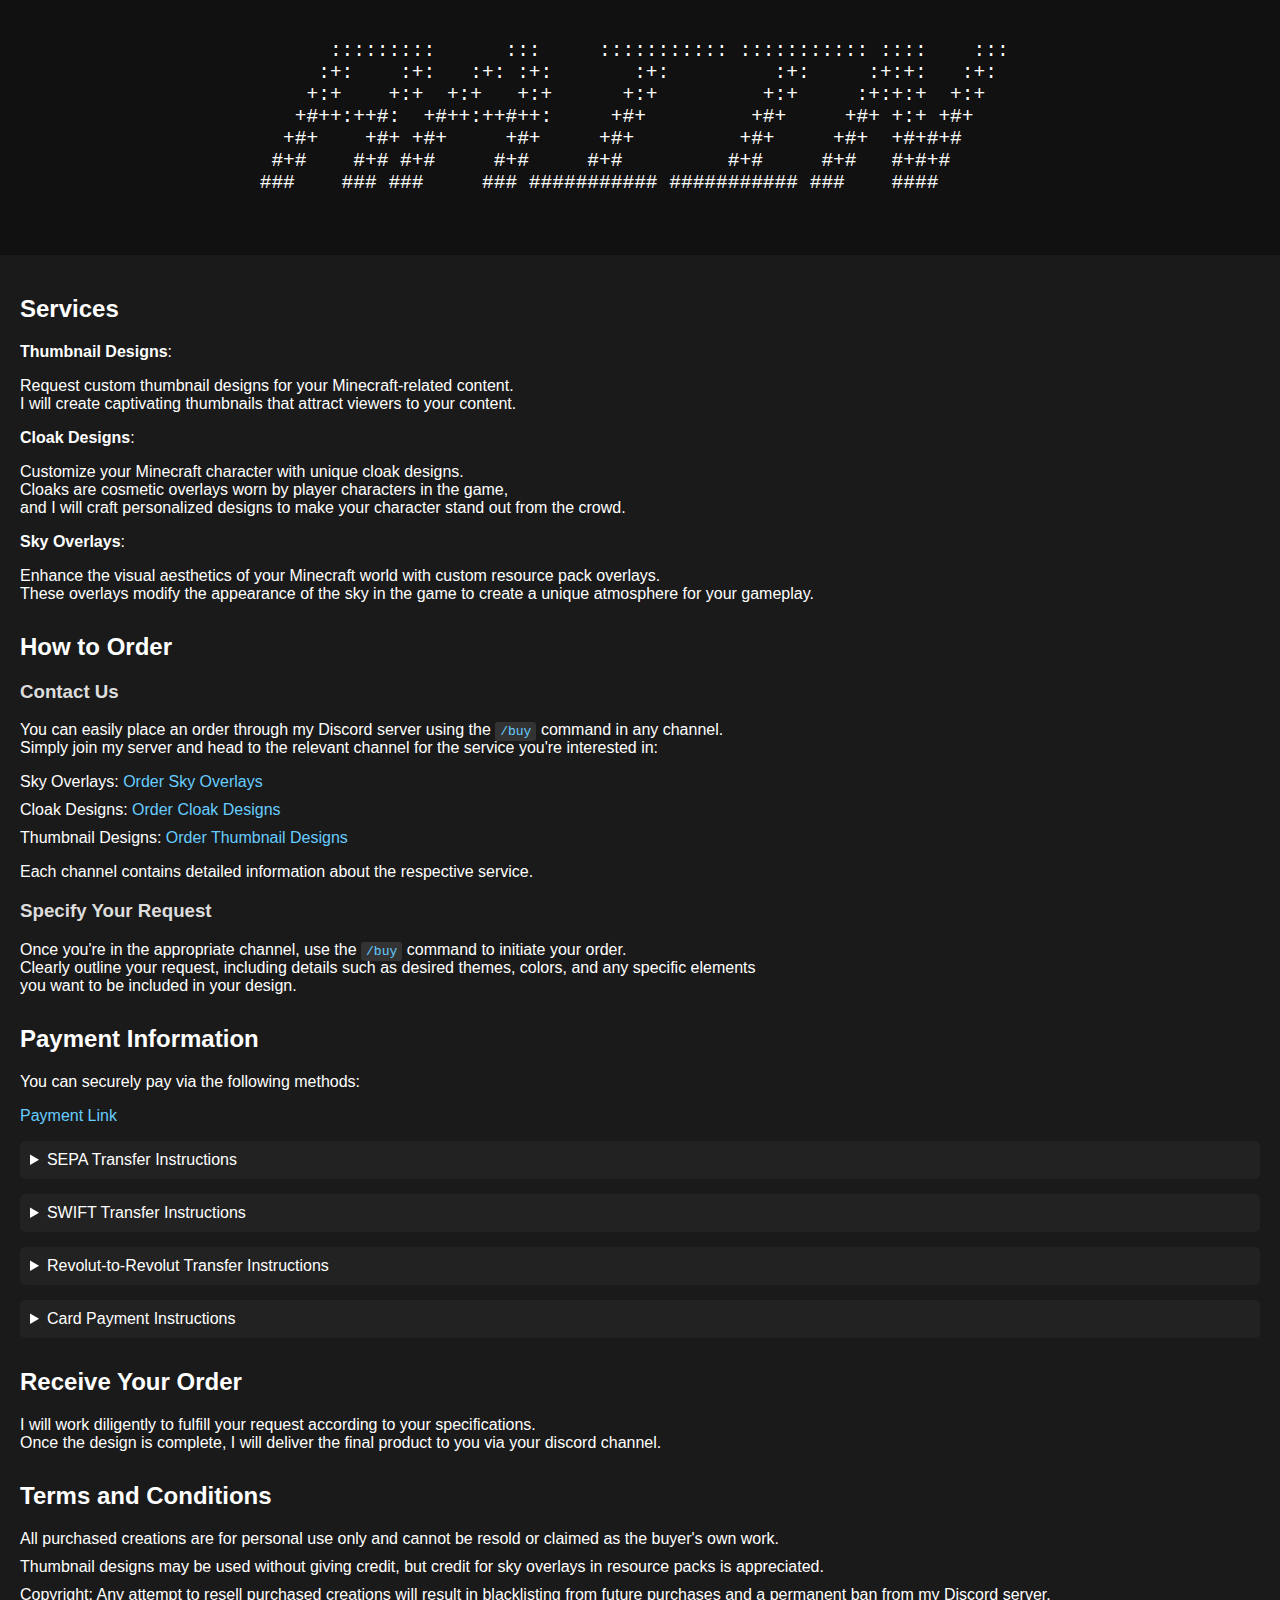
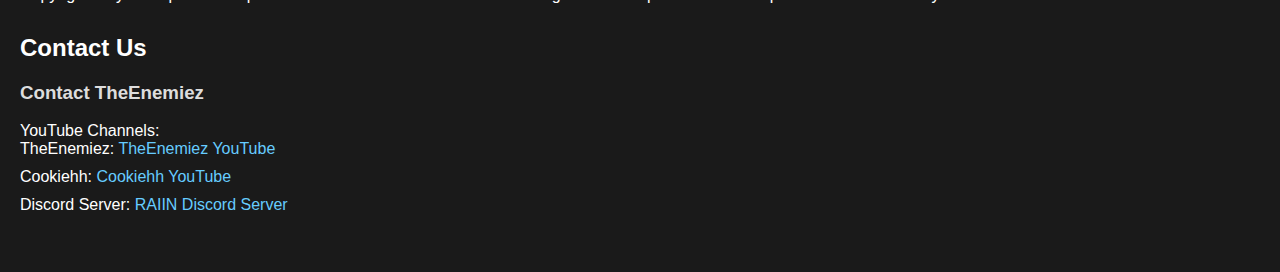
==== index.html @ 42b5d188 "Create index.html" ====
<!doctypehtml><html lang=en><meta charset=UTF-8><meta content="width=device-width,initial-scale=1"name=viewport><title>RAIIN Services</title><style>body{background-color:#1a1a1a;color:#fff;font-family:Arial,sans-serif;margin:0;padding:0}header{background-color:#111;padding:20px;text-align:center}header pre{font-size:1.5em}main{padding:20px}h2{color:#fff}h3{color:#ddd}a{color:#6cf;text-decoration:none}a:hover{color:#fff}section{margin-bottom:30px}ol,ul{list-style:none;padding:0}li{margin-bottom:10px}details{background-color:#222;color:#fff;margin-bottom:15px;padding:10px;border-radius:5px}summary{cursor:pointer}code{background-color:#333;color:#6cf;padding:2px 5px;border-radius:3px}</style><header><pre>
      :::::::::      :::     ::::::::::: ::::::::::: ::::    ::: 
     :+:    :+:   :+: :+:       :+:         :+:     :+:+:   :+:  
    +:+    +:+  +:+   +:+      +:+         +:+     :+:+:+  +:+   
   +#++:++#:  +#++:++#++:     +#+         +#+     +#+ +:+ +#+    
  +#+    +#+ +#+     +#+     +#+         +#+     +#+  +#+#+#     
 #+#    #+# #+#     #+#     #+#         #+#     #+#   #+#+#      
###    ### ###     ### ########### ########### ###    ####       
    </pre></header><main><section id=services><h2>Services</h2><ol><li><strong>Thumbnail Designs</strong>:<p>Request custom thumbnail designs for your Minecraft-related content.<br>I will create captivating thumbnails that attract viewers to your content.<li><strong>Cloak Designs</strong>:<p>Customize your Minecraft character with unique cloak designs.<br>Cloaks are cosmetic overlays worn by player characters in the game,<br>and I will craft personalized designs to make your character stand out from the crowd.<li><strong>Sky Overlays</strong>:<p>Enhance the visual aesthetics of your Minecraft world with custom resource pack overlays.<br>These overlays modify the appearance of the sky in the game to create a unique atmosphere for your gameplay.</ol></section><section id=how-to-order><h2>How to Order</h2><h3>Contact Us</h3><p>You can easily place an order through my Discord server using the <code>/buy</code> command in any channel.<br>Simply join my server and head to the relevant channel for the service you're interested in:<ul><li>Sky Overlays: <a href=https://discord.com/channels/1236261744486387732/1236661147541835838>Order Sky Overlays</a><li>Cloak Designs: <a href=https://discord.com/channels/1236261744486387732/1236661150696079401>Order Cloak Designs</a><li>Thumbnail Designs: <a href=https://discord.com/channels/1236261744486387732/1236661149152317480>Order Thumbnail Designs</a></ul><p>Each channel contains detailed information about the respective service.<h3>Specify Your Request</h3><p>Once you're in the appropriate channel, use the <code>/buy</code> command to initiate your order.<br>Clearly outline your request, including details such as desired themes, colors, and any specific elements<br>you want to be included in your design.</section><section id=payment-information><h2>Payment Information</h2><p>You can securely pay via the following methods:<p><a href=https://revolut.me/deivydaskr>Payment Link</a><details><summary>SEPA Transfer Instructions</summary><ol><li>Initiate Transfer:<ul><li>Open your online or mobile banking app.<li>Select "SEPA Transfer."</ul><li>Enter Details:<ul><li>IBAN: <code>LT273250008763443243</code><li>BIC/SWIFT: <code>REVOLT21</code><li>Amount: Enter the payment amount in euros.</ul><li>Confirm:<ul><li>Review and confirm.</ul></ol></details><details><summary>SWIFT Transfer Instructions</summary><ol><li>Initiate Transfer:<ul><li>Open your online or mobile banking app.<li>Choose "SWIFT Transfer."</ul><li>Enter Details:<ul><li>IBAN: <code>LT273250008763443243</code><li>BIC/SWIFT: <code>REVOLT21</code><li>Amount: Specify the payment amount.</ul><li>Confirm:<ul><li>Review and confirm.</ul></ol></details><details><summary>Revolut-to-Revolut Transfer Instructions</summary><ol><li>Open Revolut App:<ul><li>Go to "Payments."</ul><li>Find me with the link:<ul><li><a href=https://revolut.me/deivydaskr>Revolut Payment Link</a></ul><li>Transfer Amount:<ul><li>Enter the desired amount in euros and confirm.</ul></ol></details><details><summary>Card Payment Instructions</summary><ol><li>Click the Payment Link:<ul><li>Go to <a href=https://revolut.me/deivydaskr>Revolut Payment Link</a>.</ul><li>Enter Details:<ul><li>Add your card details.<li>Specify the payment amount.</ul><li>Complete the Payment:<ul><li>Review and confirm.</ul></ol></details></section><section id=receive><h2>Receive Your Order</h2><p>I will work diligently to fulfill your request according to your specifications.<br>Once the design is complete, I will deliver the final product to you via your discord channel.</section><section id=terms-and-conditions><h2>Terms and Conditions</h2><ul><li>All purchased creations are for personal use only and cannot be resold or claimed as the buyer's own work.<li>Thumbnail designs may be used without giving credit, but credit for sky overlays in resource packs is appreciated.<li>Copyright: Any attempt to resell purchased creations will result in blacklisting from future purchases and a permanent ban from my Discord server.</ul></section><section id=contact-us><h2>Contact Us</h2><h3>Contact TheEnemiez</h3><ul><li>YouTube Channels:<ul><li>TheEnemiez: <a href=https://www.youtube.com/@TheEnemiez>TheEnemiez YouTube</a><li>Cookiehh: <a href=https://www.youtube.com/@Cookiehh>Cookiehh YouTube</a></ul><li>Discord Server: <a href=https://discord.gg/x5xzeb9JBR>RAIIN Discord Server</a></ul></section></main>
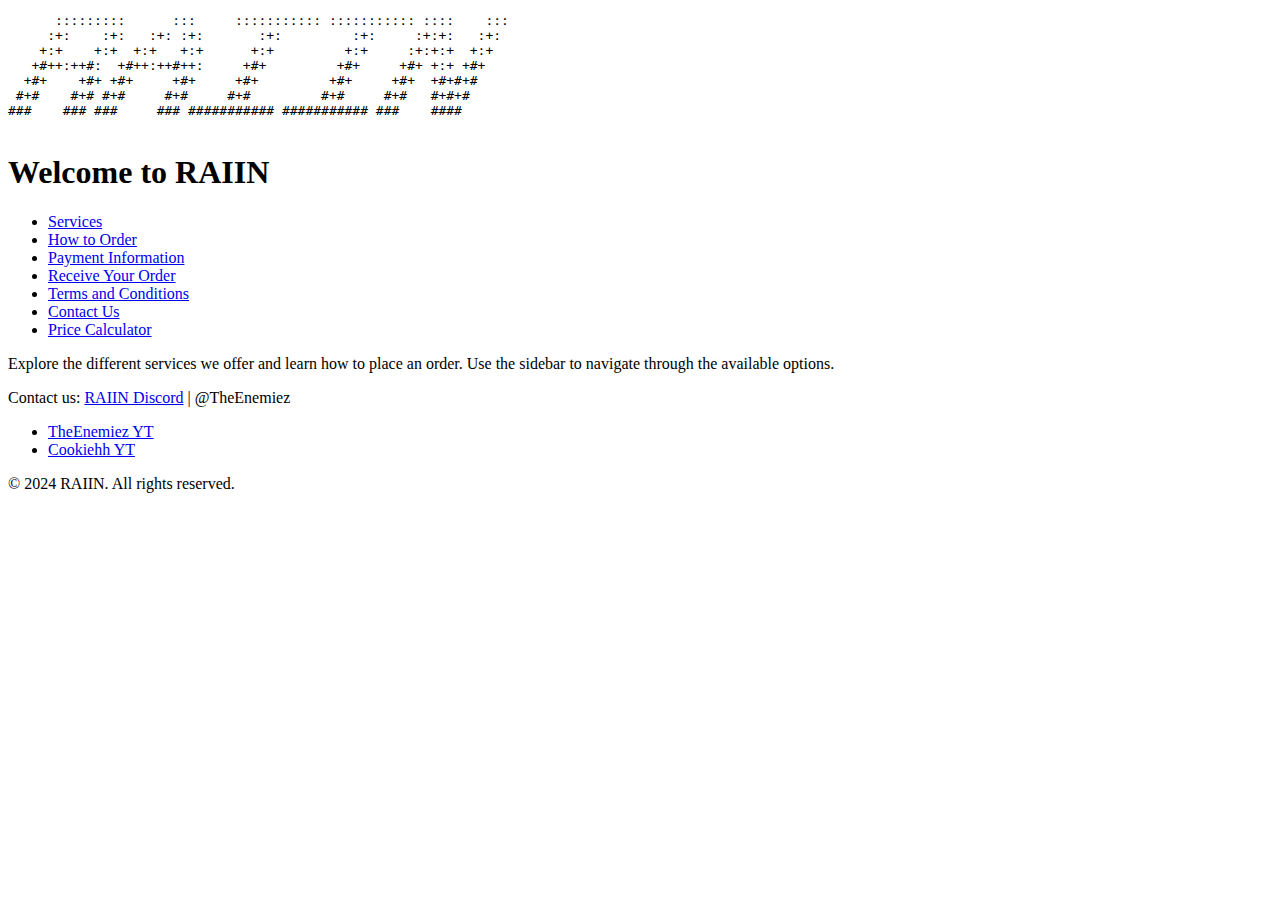
==== commit 9a8c81a6: "Update index.html" ====
--- a/index.html
+++ b/index.html
@@ -1,4 +1,15 @@
-<!doctypehtml><html lang=en><meta charset=UTF-8><meta content="width=device-width,initial-scale=1"name=viewport><title>RAIIN Services</title><style>body{background-color:#1a1a1a;color:#fff;font-family:Arial,sans-serif;margin:0;padding:0}header{background-color:#111;padding:20px;text-align:center}header pre{font-size:1.5em}main{padding:20px}h2{color:#fff}h3{color:#ddd}a{color:#6cf;text-decoration:none}a:hover{color:#fff}section{margin-bottom:30px}ol,ul{list-style:none;padding:0}li{margin-bottom:10px}details{background-color:#222;color:#fff;margin-bottom:15px;padding:10px;border-radius:5px}summary{cursor:pointer}code{background-color:#333;color:#6cf;padding:2px 5px;border-radius:3px}</style><header><pre>
+<!DOCTYPE html>
+<html lang="en">
+	<head>
+		<meta charset="UTF-8" />
+		<meta name="viewport" content="width=device-width, initial-scale=1" />
+		<title>RAIIN Services</title>
+		<link rel="stylesheet" href="styles.css" />
+		<script src="script.js"></script>
+	</head>
+	<body>
+		<header>
+			<pre>
       :::::::::      :::     ::::::::::: ::::::::::: ::::    ::: 
      :+:    :+:   :+: :+:       :+:         :+:     :+:+:   :+:  
     +:+    +:+  +:+   +:+      +:+         +:+     :+:+:+  +:+   
@@ -6,4 +17,35 @@
   +#+    +#+ +#+     +#+     +#+         +#+     +#+  +#+#+#     
  #+#    #+# #+#     #+#     #+#         #+#     #+#   #+#+#      
 ###    ### ###     ### ########### ########### ###    ####       
-    </pre></header><main><section id=services><h2>Services</h2><ol><li><strong>Thumbnail Designs</strong>:<p>Request custom thumbnail designs for your Minecraft-related content.<br>I will create captivating thumbnails that attract viewers to your content.<li><strong>Cloak Designs</strong>:<p>Customize your Minecraft character with unique cloak designs.<br>Cloaks are cosmetic overlays worn by player characters in the game,<br>and I will craft personalized designs to make your character stand out from the crowd.<li><strong>Sky Overlays</strong>:<p>Enhance the visual aesthetics of your Minecraft world with custom resource pack overlays.<br>These overlays modify the appearance of the sky in the game to create a unique atmosphere for your gameplay.</ol></section><section id=how-to-order><h2>How to Order</h2><h3>Contact Us</h3><p>You can easily place an order through my Discord server using the <code>/buy</code> command in any channel.<br>Simply join my server and head to the relevant channel for the service you're interested in:<ul><li>Sky Overlays: <a href=https://discord.com/channels/1236261744486387732/1236661147541835838>Order Sky Overlays</a><li>Cloak Designs: <a href=https://discord.com/channels/1236261744486387732/1236661150696079401>Order Cloak Designs</a><li>Thumbnail Designs: <a href=https://discord.com/channels/1236261744486387732/1236661149152317480>Order Thumbnail Designs</a></ul><p>Each channel contains detailed information about the respective service.<h3>Specify Your Request</h3><p>Once you're in the appropriate channel, use the <code>/buy</code> command to initiate your order.<br>Clearly outline your request, including details such as desired themes, colors, and any specific elements<br>you want to be included in your design.</section><section id=payment-information><h2>Payment Information</h2><p>You can securely pay via the following methods:<p><a href=https://revolut.me/deivydaskr>Payment Link</a><details><summary>SEPA Transfer Instructions</summary><ol><li>Initiate Transfer:<ul><li>Open your online or mobile banking app.<li>Select "SEPA Transfer."</ul><li>Enter Details:<ul><li>IBAN: <code>LT273250008763443243</code><li>BIC/SWIFT: <code>REVOLT21</code><li>Amount: Enter the payment amount in euros.</ul><li>Confirm:<ul><li>Review and confirm.</ul></ol></details><details><summary>SWIFT Transfer Instructions</summary><ol><li>Initiate Transfer:<ul><li>Open your online or mobile banking app.<li>Choose "SWIFT Transfer."</ul><li>Enter Details:<ul><li>IBAN: <code>LT273250008763443243</code><li>BIC/SWIFT: <code>REVOLT21</code><li>Amount: Specify the payment amount.</ul><li>Confirm:<ul><li>Review and confirm.</ul></ol></details><details><summary>Revolut-to-Revolut Transfer Instructions</summary><ol><li>Open Revolut App:<ul><li>Go to "Payments."</ul><li>Find me with the link:<ul><li><a href=https://revolut.me/deivydaskr>Revolut Payment Link</a></ul><li>Transfer Amount:<ul><li>Enter the desired amount in euros and confirm.</ul></ol></details><details><summary>Card Payment Instructions</summary><ol><li>Click the Payment Link:<ul><li>Go to <a href=https://revolut.me/deivydaskr>Revolut Payment Link</a>.</ul><li>Enter Details:<ul><li>Add your card details.<li>Specify the payment amount.</ul><li>Complete the Payment:<ul><li>Review and confirm.</ul></ol></details></section><section id=receive><h2>Receive Your Order</h2><p>I will work diligently to fulfill your request according to your specifications.<br>Once the design is complete, I will deliver the final product to you via your discord channel.</section><section id=terms-and-conditions><h2>Terms and Conditions</h2><ul><li>All purchased creations are for personal use only and cannot be resold or claimed as the buyer's own work.<li>Thumbnail designs may be used without giving credit, but credit for sky overlays in resource packs is appreciated.<li>Copyright: Any attempt to resell purchased creations will result in blacklisting from future purchases and a permanent ban from my Discord server.</ul></section><section id=contact-us><h2>Contact Us</h2><h3>Contact TheEnemiez</h3><ul><li>YouTube Channels:<ul><li>TheEnemiez: <a href=https://www.youtube.com/@TheEnemiez>TheEnemiez YouTube</a><li>Cookiehh: <a href=https://www.youtube.com/@Cookiehh>Cookiehh YouTube</a></ul><li>Discord Server: <a href=https://discord.gg/x5xzeb9JBR>RAIIN Discord Server</a></ul></section></main>
+               </pre
+			>
+			<h1>Welcome to RAIIN</h1>
+		</header>
+		<div class="container">
+			<nav>
+				<ul>
+					<li><a href="services.html">Services</a></li>
+					<li><a href="how-to-order.html">How to Order</a></li>
+					<li><a href="payment-information.html">Payment Information</a></li>
+					<li><a href="receive.html">Receive Your Order</a></li>
+					<li><a href="terms-and-conditions.html">Terms and Conditions</a></li>
+					<li><a href="contact-us.html">Contact Us</a></li>
+					<li><a href="prices.html">Price Calculator</a></li>
+				</ul>
+			</nav>
+			<main>
+				<p>Explore the different services we offer and learn how to place an order. Use the sidebar to navigate through the available options.</p>
+			</main>
+		</div>
+		<footer>
+			<div class="footer-content">
+				<p>Contact us: <a href="https://discord.gg/x5xzeb9JBR">RAIIN Discord</a> | @TheEnemiez</p>
+				<ul class="social-links">
+					<li><a href="https://www.youtube.com/@TheEnemiez">TheEnemiez YT</a><br /></li>
+					<li><a href="https://www.youtube.com/@Cookiehh">Cookiehh YT</a><br /></li>
+				</ul>
+				<p>© 2024 RAIIN. All rights reserved.</p>
+			</div>
+		</footer>
+	</body>
+</html>
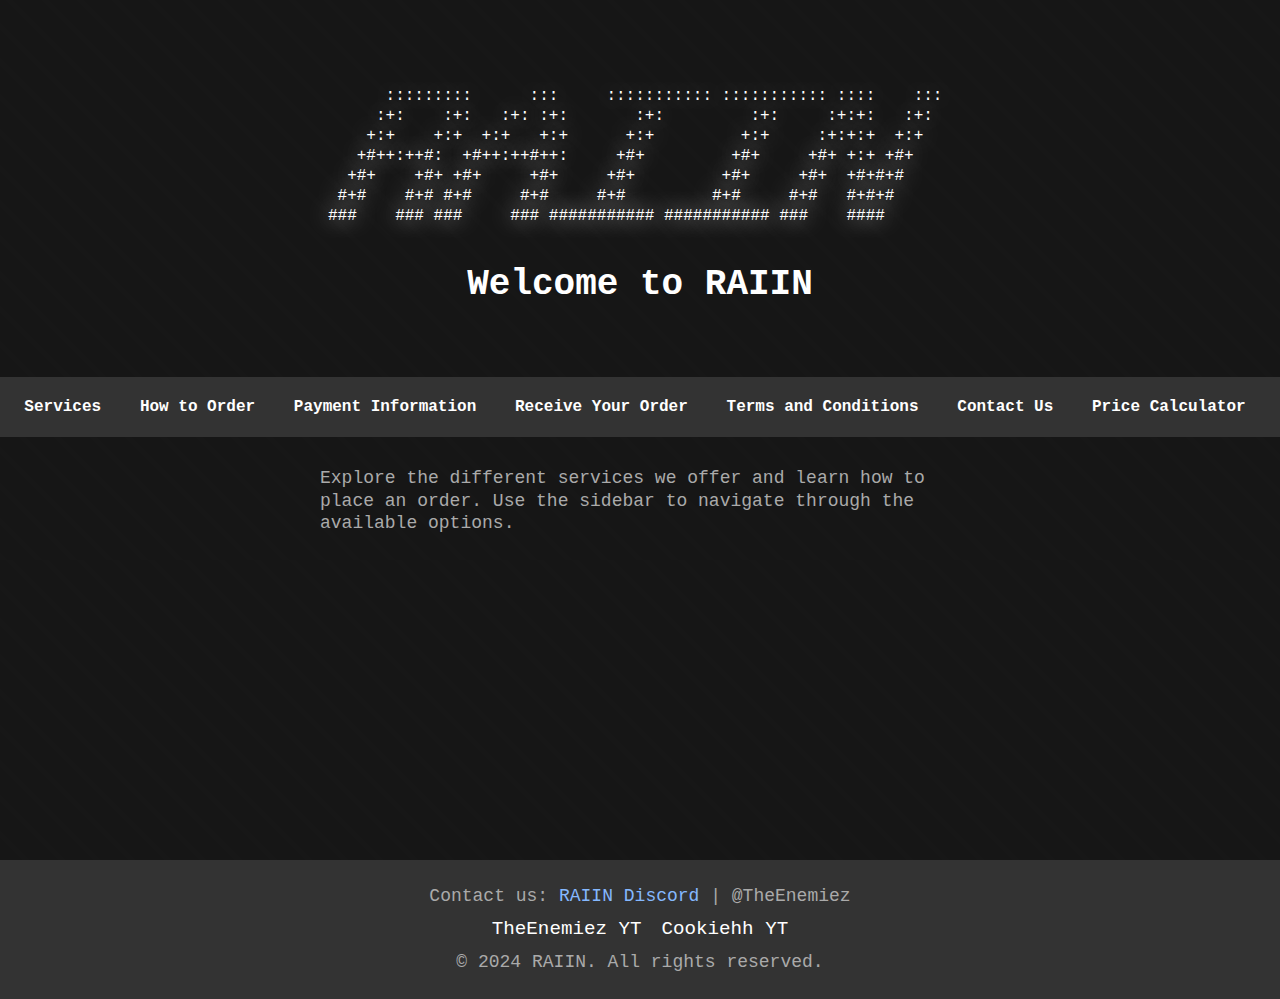
==== commit dabf0f26: "Major improvements and dynamics for ordering." ====
--- a/index.html
+++ b/index.html
@@ -1,51 +1,50 @@
-<!DOCTYPE html>
-<html lang="en">
-	<head>
-		<meta charset="UTF-8" />
-		<meta name="viewport" content="width=device-width, initial-scale=1" />
-		<title>RAIIN Services</title>
-		<link rel="stylesheet" href="styles.css" />
-		<script src="script.js"></script>
-	</head>
-	<body>
-		<header>
-			<pre>
-      :::::::::      :::     ::::::::::: ::::::::::: ::::    ::: 
-     :+:    :+:   :+: :+:       :+:         :+:     :+:+:   :+:  
-    +:+    +:+  +:+   +:+      +:+         +:+     :+:+:+  +:+   
-   +#++:++#:  +#++:++#++:     +#+         +#+     +#+ +:+ +#+    
-  +#+    +#+ +#+     +#+     +#+         +#+     +#+  +#+#+#     
- #+#    #+# #+#     #+#     #+#         #+#     #+#   #+#+#      
-###    ### ###     ### ########### ########### ###    ####       
-               </pre
-			>
-			<h1>Welcome to RAIIN</h1>
-		</header>
-		<div class="container">
-			<nav>
-				<ul>
-					<li><a href="services.html">Services</a></li>
-					<li><a href="how-to-order.html">How to Order</a></li>
-					<li><a href="payment-information.html">Payment Information</a></li>
-					<li><a href="receive.html">Receive Your Order</a></li>
-					<li><a href="terms-and-conditions.html">Terms and Conditions</a></li>
-					<li><a href="contact-us.html">Contact Us</a></li>
-					<li><a href="prices.html">Price Calculator</a></li>
-				</ul>
-			</nav>
-			<main>
-				<p>Explore the different services we offer and learn how to place an order. Use the sidebar to navigate through the available options.</p>
-			</main>
-		</div>
-		<footer>
-			<div class="footer-content">
-				<p>Contact us: <a href="https://discord.gg/x5xzeb9JBR">RAIIN Discord</a> | @TheEnemiez</p>
-				<ul class="social-links">
-					<li><a href="https://www.youtube.com/@TheEnemiez">TheEnemiez YT</a><br /></li>
-					<li><a href="https://www.youtube.com/@Cookiehh">Cookiehh YT</a><br /></li>
-				</ul>
-				<p>© 2024 RAIIN. All rights reserved.</p>
-			</div>
-		</footer>
-	</body>
-</html>
+<!DOCTYPE html>
+<html lang="en">
+	<head>
+		<meta charset="UTF-8" />
+		<meta name="viewport" content="width=device-width, initial-scale=1" />
+		<title>RAIIN</title>
+		<link rel="stylesheet" href="styles.css" />
+	</head>
+	<body>
+		<header>
+			<pre>
+      :::::::::      :::     ::::::::::: ::::::::::: ::::    ::: 
+     :+:    :+:   :+: :+:       :+:         :+:     :+:+:   :+:  
+    +:+    +:+  +:+   +:+      +:+         +:+     :+:+:+  +:+   
+   +#++:++#:  +#++:++#++:     +#+         +#+     +#+ +:+ +#+    
+  +#+    +#+ +#+     +#+     +#+         +#+     +#+  +#+#+#     
+ #+#    #+# #+#     #+#     #+#         #+#     #+#   #+#+#      
+###    ### ###     ### ########### ########### ###    ####       
+               </pre
+			>
+			<h1>Welcome to RAIIN</h1>
+		</header>
+		<div class="container">
+			<nav>
+				<ul>
+					<li><a href="services.html">Services</a></li>
+					<li><a href="how-to-order.html">How to Order</a></li>
+					<li><a href="payment-information.html">Payment Information</a></li>
+					<li><a href="receive.html">Receive Your Order</a></li>
+					<li><a href="terms-and-conditions.html">Terms and Conditions</a></li>
+					<li><a href="contact-us.html">Contact Us</a></li>
+					<li><a href="prices.html">Price Calculator</a></li>
+				</ul>
+			</nav>
+			<main>
+				<p>Explore the different services we offer and learn how to place an order. Use the sidebar to navigate through the available options.</p>
+			</main>
+		</div>
+		<footer>
+			<div class="footer-content">
+				<p>Contact us: <a href="https://discord.gg/x5xzeb9JBR">RAIIN Discord</a> | @TheEnemiez</p>
+				<ul class="social-links">
+					<li><a href="https://www.youtube.com/@TheEnemiez">TheEnemiez YT</a><br /></li>
+					<li><a href="https://www.youtube.com/@Cookiehh">Cookiehh YT</a><br /></li>
+				</ul>
+				<p>© 2024 RAIIN. All rights reserved.</p>
+			</div>
+		</footer>
+	</body>
+</html>
--- a/styles.css
+++ b/styles.css
@@ -0,0 +1,539 @@
+@font-face {
+	font-family: "Minecraft";
+	src: url("MinecraftRegular.otf") format("opentype");
+	font-weight: normal;
+	font-style: normal;
+}
+
+body,
+h1,
+h2,
+p,
+ul,
+li,
+ol,
+details,
+summary {
+	margin: 0;
+	padding: 0;
+}
+* {
+	max-width: 100vw; /* Ensure no element exceeds the viewport width */
+	font-family: "Minecraft", "Ariel", monospace, Arial, sans-serif;
+}
+body {
+	background-color: #1a1a1a;
+	color: #fff;
+	line-height: 1.25;
+	background: repeating-linear-gradient(45deg, #171717, #171717 5px, #161616 5px, #161616 25px);
+	user-select: none;
+	-webkit-user-select: none;
+	-ms-user-select: none;
+	-moz-user-select: none;
+	overflow-x: hidden; /* Prevent horizontal scrolling */
+}
+pre {
+	font-family: "Courier New", Courier, monospace;
+	text-shadow: 0px 0px 25px rgba(255, 255, 255, 1);
+	font-size: 16px;
+	white-space: pre;
+}
+b {
+	color: #fff;
+}
+nav {
+	background-color: #333;
+	padding: 20px 10px;
+	margin-bottom: 20px;
+}
+code {
+	text-shadow: #85b8ff 0px 0px 10px;
+	color: #a1c4ff;
+}
+nav ul {
+	display: flex;
+	justify-content: space-around;
+	flex-wrap: wrap;
+	list-style: none;
+	padding-left: 0;
+}
+
+nav ul li {
+	margin-right: 10px;
+}
+
+nav ul li a {
+	color: #fff;
+	font-weight: bold;
+	text-decoration: none;
+	transition: color 0.3s ease;
+}
+
+nav ul li a:hover {
+	color: #85b8ff;
+}
+
+header {
+	text-align: center;
+	padding: 70px 20px;
+	animation: fadeIn 1s ease-in-out;
+}
+
+main {
+	width: 50%;
+	margin: 0 auto;
+	padding: 10px;
+}
+
+h1 {
+	font-size: 36px;
+}
+
+h2 {
+	font-size: 28px;
+	margin-bottom: 15px;
+}
+
+p {
+	color: #aaaaaa;
+	font-size: 18px;
+	margin-bottom: 15px;
+}
+
+ol {
+	padding-left: 30px;
+}
+
+ul {
+	padding-left: 40px;
+	list-style-type: disc;
+}
+
+summary:hover {
+	background-color: #3a3a3a;
+}
+
+a {
+	color: #85b8ff;
+	text-decoration: none;
+}
+
+a:hover {
+	color: #a1c4ff;
+}
+
+.form-section {
+	padding: 20px;
+	margin: 20px 0;
+	color: #fff;
+}
+.form-grid {
+	display: grid;
+	background-color: #333;
+	padding: 20px;
+	color: #fff;
+}
+
+.form-grid label {
+	display: block;
+	margin-bottom: 5px;
+	margin-top: 15px;
+}
+
+.import-textarea {
+	max-height: 100px; /* Adjust max height as needed */
+	overflow: hidden;
+	position: relative;
+}
+
+.import-textarea::after {
+	content: "";
+	position: absolute;
+	bottom: 0;
+	left: 0;
+	width: 100%;
+	height: 50px; /* Height of the fading effect */
+	background: linear-gradient(to bottom, rgba(68, 68, 68, 0) 0%, #444 100%);
+}
+textarea {
+	-webkit-appearance: none;
+	-moz-appearance: none;
+	appearance: none;
+	width: 100%;
+	padding: 10px;
+	border: 1px solid #555;
+	background-color: #444;
+	color: #fff;
+	box-sizing: border-box;
+	resize: none;
+	overflow: hidden;
+}
+
+textarea:focus {
+	outline: none;
+}
+
+textarea.auto-expand {
+	min-height: 40px;
+	overflow: hidden;
+	height: auto;
+}
+
+.form-grid input[type="number"],
+.form-grid select {
+	-webkit-appearance: none;
+	-moz-appearance: textfield;
+	appearance: none;
+	width: 100%;
+	padding: 10px;
+	border: 1px solid #555;
+	background-color: #444;
+	color: #fff;
+	box-sizing: border-box;
+}
+
+.form-grid input[type="number"]::-webkit-inner-spin-button,
+.form-grid input[type="number"]::-webkit-outer-spin-button {
+	-webkit-appearance: none;
+	margin: 0;
+}
+
+.form-grid input[type="number"]:focus,
+.form-grid select:focus {
+	outline: none;
+}
+
+.form-grid button {
+	margin-top: 15px;
+	grid-column: 1 / -1;
+	padding: 12px 20px;
+	background-color: #666;
+	border: none;
+	color: #fff;
+	cursor: pointer;
+	transition: background-color 0.3s;
+}
+
+.form-grid button:hover {
+	background-color: #777;
+}
+
+.form-check {
+	display: flex;
+	align-items: center;
+}
+
+.form-check-input {
+	margin-top: 10px;
+	width: 20px;
+	height: 20px;
+	margin-right: 10px;
+	border: 2px solid #555;
+	background-color: #444;
+}
+.form-check-input:focus {
+	outline: none;
+	box-shadow: none;
+}
+
+.form-check-label {
+	color: #fff;
+	font-size: 16px;
+}
+.notification {
+	position: fixed;
+	top: 20px;
+	left: 50%;
+	transform: translateX(-50%);
+	background-color: #ff4444;
+	color: #fff;
+	padding: 10px 20px;
+	border-radius: 5px;
+	box-shadow: 0 0 20px rgba(0, 0, 0, 0.5);
+	z-index: 1000;
+	transition: opacity 0.3s, top 0.3s;
+}
+
+.json-display {
+	max-height: 200px; /* Adjust as needed for visibility */
+	overflow: hidden; /* Prevent scrolling */
+	position: relative;
+	background: #444;
+	padding: 10px;
+	color: #fff;
+	border: 1px solid #555;
+	white-space: pre-wrap;
+	word-wrap: break-word; /* Ensure long words break and wrap onto the next line */
+	box-sizing: border-box;
+	max-width: 100%; /* Ensure the box does not exceed the container's width */
+	overflow-wrap: break-word; /* Ensure the content breaks and wraps */
+	display: block;
+	word-break: break-all;
+}
+
+.json-display::after {
+	content: "";
+	position: absolute;
+	bottom: 0;
+	left: 0;
+	width: 100%;
+	height: 50px; /* Height of the fading effect */
+	background: linear-gradient(to bottom, rgba(68, 68, 68, 0) 0%, #444 100%);
+}
+
+.notification.hidden {
+	opacity: 0;
+	top: 0;
+}
+
+.notification.visible {
+	opacity: 1;
+	top: 20px;
+}
+/* Add the styles for the detailed popup */
+.detailed-popup {
+	position: fixed;
+	top: 50%;
+	left: 50%;
+	transform: translate(-50%, -50%);
+	background: #333;
+	color: #fff;
+	border: 1px solid #ccc;
+	padding: 20px;
+	z-index: 1000;
+	box-shadow: 0 2px 10px rgba(0, 0, 0, 0.1);
+}
+.detailed-popup {
+	position: fixed;
+	top: 50%;
+	left: 50%;
+	transform: translate(-50%, -50%);
+	background: #333;
+	color: #fff;
+	border: 1px solid #ccc;
+	padding: 20px;
+	z-index: 1001;
+	box-shadow: 0 2px 300px rgba(0, 0, 0, 1);
+}
+.detailed-popup .content {
+	max-height: 400px;
+	overflow-y: auto;
+}
+.detailed-popup button {
+	margin-top: 10px;
+	margin-right: 6px; /* Add margin between buttons */
+	padding: 12px 20px;
+	background-color: #666;
+	border: none;
+	color: #fff;
+	cursor: pointer;
+	transition: background-color 0.3s;
+}
+.detailed-popup button:last-child {
+	margin-right: 0; /* Remove right margin for the last button */
+}
+.detailed-popup button:hover {
+	background-color: #777;
+}
+.blur-overlay {
+	position: fixed;
+	top: 0;
+	left: 0;
+	width: 100%;
+	height: 100%;
+	background: rgba(0, 0, 0, 0.7);
+	backdrop-filter: blur(5px);
+	z-index: 1000;
+}
+
+select {
+	-webkit-appearance: none;
+	-moz-appearance: none;
+	appearance: none;
+	background-color: #444;
+	color: #fff;
+	padding: 10px;
+	font-size: 14px;
+	width: 100px;
+	box-sizing: border-box;
+}
+select:focus {
+	outline: none;
+}
+.hidden {
+	display: none;
+}
+
+#typeSelector,
+#cloakForm,
+#skyForm,
+#thumbnailForm {
+	background-color: #333;
+	border-color: #333;
+}
+
+footer {
+	background-color: #333;
+	color: #fff;
+	text-align: center;
+	padding: 20px 0px;
+	position: absolute;
+	width: 100%;
+	margin-top: 300px;
+}
+
+footer .social-links {
+	list-style: none;
+	padding: 0;
+	margin: 10px 0;
+	display: flex;
+	justify-content: center;
+	gap: 20px;
+}
+
+footer .social-links li {
+	display: inline;
+}
+
+footer .social-links a {
+	color: #fff;
+	text-decoration: none;
+	font-size: 1.2em;
+}
+
+footer .social-links a:hover {
+	color: #ddd;
+}
+
+footer p {
+	margin: 5px 0;
+}
+
+@keyframes fadeIn {
+	from {
+		opacity: 0;
+	}
+	to {
+		opacity: 1;
+	}
+}
+
+section#services,
+section#how-to-order,
+section#payment-information,
+section#receive,
+section#terms-and-conditions,
+section#contact-us,
+section#prices {
+	margin-top: 30px;
+}
+
+section#services ol,
+section#how-to-order ol,
+section#payment-information ol,
+section#receive ol,
+section#terms-and-conditions ol,
+section#contact-us ol,
+section#prices ol {
+	padding-left: 20px;
+}
+
+section#services ol li,
+section#how-to-order ol li,
+section#payment-information ol li,
+section#receive ol li,
+section#terms-and-conditions ol li,
+section#contact-us ol li,
+section#prices ol li {
+	margin-bottom: 20px;
+}
+
+.payment-methods {
+	display: block;
+}
+
+.payment-methods h3 {
+	margin-top: 50px;
+	font-size: 25px;
+}
+
+.payment-methods a {
+	text-shadow: #85b8ff 0px 0px 10px;
+}
+.how-to-order a {
+	text-shadow: #85b8ff 0px 0px 10px;
+}
+#contact-us a {
+	text-shadow: #85b8ff 0px 0px 10px;
+}
+.contact-us p {
+	padding: 5px 0px;
+}
+
+::-webkit-scrollbar {
+	width: 12px;
+}
+
+::-webkit-scrollbar-track {
+	background: #292929;
+}
+
+::-webkit-scrollbar-thumb {
+	background-color: #444;
+	border-radius: 10px;
+	border: 3px solid #292929;
+}
+.no-scroll {
+	overflow: hidden;
+}
+/* Scrollbar styling for select elements */
+select::-webkit-scrollbar {
+	width: 12px;
+}
+
+select::-webkit-scrollbar-track {
+	background: #444444;
+}
+
+select::-webkit-scrollbar-thumb {
+	background-color: #444444;
+	border-radius: 10px;
+	border: 3px solid #444444;
+}
+
+#result {
+	margin-top: 20px;
+	font-size: 16px; /* Adjust the font size as needed */
+	color: #ffffff; /* Adjust the text color as needed */
+}
+
+@media (max-width: 600px) {
+	html,
+	body {
+		overflow-x: hidden; /* Prevent horizontal scrolling */
+	}
+	main {
+		width: 95%; /* Adjust main width for mobile */
+	}
+
+	nav ul {
+		flex-direction: column;
+		align-items: center;
+	}
+
+	nav ul li {
+		margin-bottom: 10px;
+		margin-right: 0;
+	}
+
+	footer {
+		margin-top: 300px;
+		padding: 10px 0;
+	}
+
+	pre {
+		font-size: 7px;
+		padding: 10px 5px;
+		white-space: pre;
+	}
+}
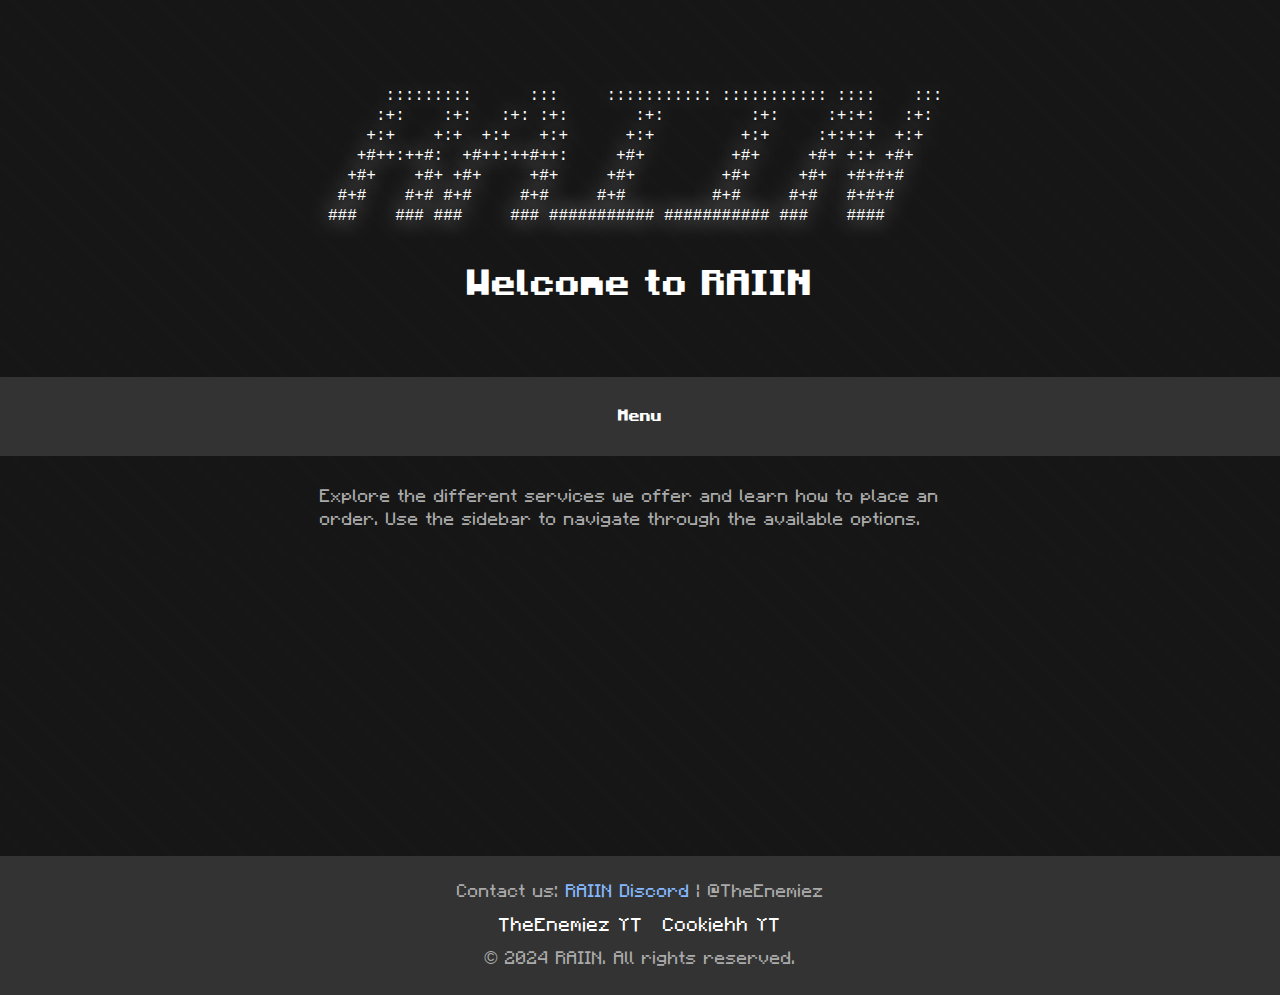
==== commit 0170d611: "Fixed mobile version of the website" ====
--- a/index.html
+++ b/index.html
@@ -1,14 +1,16 @@
 <!DOCTYPE html>
 <html lang="en">
-	<head>
-		<meta charset="UTF-8" />
-		<meta name="viewport" content="width=device-width, initial-scale=1" />
-		<title>RAIIN</title>
-		<link rel="stylesheet" href="styles.css" />
-	</head>
-	<body>
-		<header>
-			<pre>
+
+<head>
+	<meta charset="UTF-8" />
+	<meta name="viewport" content="width=device-width, initial-scale=1" />
+	<title>RAIIN</title>
+	<link rel="stylesheet" href="styles.css" />
+</head>
+
+<body>
+	<header>
+		<pre>
       :::::::::      :::     ::::::::::: ::::::::::: ::::    ::: 
      :+:    :+:   :+: :+:       :+:         :+:     :+:+:   :+:  
     +:+    +:+  +:+   +:+      +:+         +:+     :+:+:+  +:+   
@@ -16,35 +18,47 @@
   +#+    +#+ +#+     +#+     +#+         +#+     +#+  +#+#+#     
  #+#    #+# #+#     #+#     #+#         #+#     #+#   #+#+#      
 ###    ### ###     ### ########### ########### ###    ####       
-               </pre
-			>
-			<h1>Welcome to RAIIN</h1>
-		</header>
-		<div class="container">
-			<nav>
-				<ul>
-					<li><a href="services.html">Services</a></li>
-					<li><a href="how-to-order.html">How to Order</a></li>
-					<li><a href="payment-information.html">Payment Information</a></li>
-					<li><a href="receive.html">Receive Your Order</a></li>
-					<li><a href="terms-and-conditions.html">Terms and Conditions</a></li>
-					<li><a href="contact-us.html">Contact Us</a></li>
-					<li><a href="prices.html">Price Calculator</a></li>
-				</ul>
-			</nav>
-			<main>
-				<p>Explore the different services we offer and learn how to place an order. Use the sidebar to navigate through the available options.</p>
-			</main>
+		</pre>
+		<h1>Welcome to RAIIN</h1>
+	</header>
+	<div class="container">
+		<nav>
+			<button onclick="toggleMenu()">Menu</button>
+			<ul id="menu">
+				<li><a href="services.html">Services</a></li>
+				<li><a href="how-to-order.html">How to Order</a></li>
+				<li><a href="payment-information.html">Payment Information</a></li>
+				<li><a href="receive.html">Receive Your Order</a></li>
+				<li><a href="terms-and-conditions.html">Terms and Conditions</a></li>
+				<li><a href="contact-us.html">Contact Us</a></li>
+				<li><a href="prices.html">Price Calculator</a></li>
+			</ul>
+		</nav>
+		<main>
+			<p>Explore the different services we offer and learn how to place an order. Use the sidebar to navigate
+				through the available options.</p>
+		</main>
+	</div>
+	<footer>
+		<div class="footer-content">
+			<p>Contact us: <a href="https://discord.gg/x5xzeb9JBR">RAIIN Discord</a> | @TheEnemiez</p>
+			<ul class="social-links">
+				<li><a href="https://www.youtube.com/@TheEnemiez">TheEnemiez YT</a><br /></li>
+				<li><a href="https://www.youtube.com/@Cookiehh">Cookiehh YT</a><br /></li>
+			</ul>
+			<p>© 2024 RAIIN. All rights reserved.</p>
 		</div>
-		<footer>
-			<div class="footer-content">
-				<p>Contact us: <a href="https://discord.gg/x5xzeb9JBR">RAIIN Discord</a> | @TheEnemiez</p>
-				<ul class="social-links">
-					<li><a href="https://www.youtube.com/@TheEnemiez">TheEnemiez YT</a><br /></li>
-					<li><a href="https://www.youtube.com/@Cookiehh">Cookiehh YT</a><br /></li>
-				</ul>
-				<p>© 2024 RAIIN. All rights reserved.</p>
-			</div>
-		</footer>
-	</body>
-</html>
+	</footer>
+	<script>
+		function toggleMenu() {
+			var menu = document.getElementById('menu');
+			if (menu.classList.contains('show')) {
+				menu.classList.remove('show');
+			} else {
+				menu.classList.add('show');
+			}
+		}
+	</script>
+</body>
+
+</html>--- a/styles.css
+++ b/styles.css
@@ -3,6 +3,27 @@
 	src: url("MinecraftRegular.otf") format("opentype");
 	font-weight: normal;
 	font-style: normal;
+}
+
+@font-face {
+	font-family: "Minecraft";
+	src: url("MinecraftItalic.otf") format("opentype");
+	font-weight: normal;
+	font-style: italic;
+}
+
+@font-face {
+	font-family: "Minecraft";
+	src: url("MinecraftBold.otf") format("opentype");
+	font-weight: bold;
+	font-style: normal;
+}
+
+@font-face {
+	font-family: "Minecraft";
+	src: url("MinecraftBoldItalic.otf") format("opentype");
+	font-weight: bold;
+	font-style: italic;
 }
 
 body,
@@ -17,10 +38,13 @@
 	margin: 0;
 	padding: 0;
 }
+
 * {
-	max-width: 100vw; /* Ensure no element exceeds the viewport width */
-	font-family: "Minecraft", "Ariel", monospace, Arial, sans-serif;
-}
+	max-width: 100vw;
+	/* Ensure no element exceeds the viewport width */
+	font-family: "Minecraft", "Arial", monospace, Arial, sans-serif;
+}
+
 body {
 	background-color: #1a1a1a;
 	color: #fff;
@@ -30,32 +54,45 @@
 	-webkit-user-select: none;
 	-ms-user-select: none;
 	-moz-user-select: none;
-	overflow-x: hidden; /* Prevent horizontal scrolling */
-}
+	overflow-x: hidden;
+	/* Prevent horizontal scrolling */
+}
+
 pre {
 	font-family: "Courier New", Courier, monospace;
 	text-shadow: 0px 0px 25px rgba(255, 255, 255, 1);
 	font-size: 16px;
 	white-space: pre;
 }
+
 b {
 	color: #fff;
 }
+
 nav {
 	background-color: #333;
 	padding: 20px 10px;
 	margin-bottom: 20px;
-}
+	text-align: center;
+}
+
 code {
 	text-shadow: #85b8ff 0px 0px 10px;
 	color: #a1c4ff;
 }
+
 nav ul {
 	display: flex;
 	justify-content: space-around;
-	flex-wrap: wrap;
+	/* Spread items around */
+	align-items: center;
 	list-style: none;
 	padding-left: 0;
+}
+
+nav ul.show {
+	display: flex;
+	max-height: 500px;
 }
 
 nav ul li {
@@ -67,9 +104,30 @@
 	font-weight: bold;
 	text-decoration: none;
 	transition: color 0.3s ease;
+	padding: 10px;
 }
 
 nav ul li a:hover {
+	color: #85b8ff;
+}
+
+nav button {
+	display: none;
+	background: none;
+	border: none;
+	color: #fff;
+	font-size: 16px;
+	font-weight: bold;
+	/* Make the button text bold */
+	cursor: pointer;
+	padding: 10px;
+	text-align: center;
+	/* Center the button text */
+	margin: 0 auto;
+	/* Center the button itself */
+}
+
+nav button:hover {
 	color: #85b8ff;
 }
 
@@ -127,6 +185,7 @@
 	margin: 20px 0;
 	color: #fff;
 }
+
 .form-grid {
 	display: grid;
 	background-color: #333;
@@ -141,7 +200,8 @@
 }
 
 .import-textarea {
-	max-height: 100px; /* Adjust max height as needed */
+	max-height: 100px;
+	/* Adjust max height as needed */
 	overflow: hidden;
 	position: relative;
 }
@@ -152,9 +212,11 @@
 	bottom: 0;
 	left: 0;
 	width: 100%;
-	height: 50px; /* Height of the fading effect */
+	height: 50px;
+	/* Height of the fading effect */
 	background: linear-gradient(to bottom, rgba(68, 68, 68, 0) 0%, #444 100%);
 }
+
 textarea {
 	-webkit-appearance: none;
 	-moz-appearance: none;
@@ -231,6 +293,7 @@
 	border: 2px solid #555;
 	background-color: #444;
 }
+
 .form-check-input:focus {
 	outline: none;
 	box-shadow: none;
@@ -240,6 +303,7 @@
 	color: #fff;
 	font-size: 16px;
 }
+
 .notification {
 	position: fixed;
 	top: 20px;
@@ -255,18 +319,23 @@
 }
 
 .json-display {
-	max-height: 200px; /* Adjust as needed for visibility */
-	overflow: hidden; /* Prevent scrolling */
+	max-height: 200px;
+	/* Adjust as needed for visibility */
+	overflow: hidden;
+	/* Prevent scrolling */
 	position: relative;
 	background: #444;
 	padding: 10px;
 	color: #fff;
 	border: 1px solid #555;
 	white-space: pre-wrap;
-	word-wrap: break-word; /* Ensure long words break and wrap onto the next line */
+	word-wrap: break-word;
+	/* Ensure long words break and wrap onto the next line */
 	box-sizing: border-box;
-	max-width: 100%; /* Ensure the box does not exceed the container's width */
-	overflow-wrap: break-word; /* Ensure the content breaks and wraps */
+	max-width: 100%;
+	/* Ensure the box does not exceed the container's width */
+	overflow-wrap: break-word;
+	/* Ensure the content breaks and wraps */
 	display: block;
 	word-break: break-all;
 }
@@ -277,7 +346,8 @@
 	bottom: 0;
 	left: 0;
 	width: 100%;
-	height: 50px; /* Height of the fading effect */
+	height: 50px;
+	/* Height of the fading effect */
 	background: linear-gradient(to bottom, rgba(68, 68, 68, 0) 0%, #444 100%);
 }
 
@@ -290,6 +360,7 @@
 	opacity: 1;
 	top: 20px;
 }
+
 /* Add the styles for the detailed popup */
 .detailed-popup {
 	position: fixed;
@@ -303,6 +374,7 @@
 	z-index: 1000;
 	box-shadow: 0 2px 10px rgba(0, 0, 0, 0.1);
 }
+
 .detailed-popup {
 	position: fixed;
 	top: 50%;
@@ -315,13 +387,16 @@
 	z-index: 1001;
 	box-shadow: 0 2px 300px rgba(0, 0, 0, 1);
 }
+
 .detailed-popup .content {
 	max-height: 400px;
 	overflow-y: auto;
 }
+
 .detailed-popup button {
 	margin-top: 10px;
-	margin-right: 6px; /* Add margin between buttons */
+	margin-right: 6px;
+	/* Add margin between buttons */
 	padding: 12px 20px;
 	background-color: #666;
 	border: none;
@@ -329,12 +404,16 @@
 	cursor: pointer;
 	transition: background-color 0.3s;
 }
+
 .detailed-popup button:last-child {
-	margin-right: 0; /* Remove right margin for the last button */
-}
+	margin-right: 0;
+	/* Remove right margin for the last button */
+}
+
 .detailed-popup button:hover {
 	background-color: #777;
 }
+
 .blur-overlay {
 	position: fixed;
 	top: 0;
@@ -357,9 +436,11 @@
 	width: 100px;
 	box-sizing: border-box;
 }
+
 select:focus {
 	outline: none;
 }
+
 .hidden {
 	display: none;
 }
@@ -413,6 +494,7 @@
 	from {
 		opacity: 0;
 	}
+
 	to {
 		opacity: 1;
 	}
@@ -460,12 +542,15 @@
 .payment-methods a {
 	text-shadow: #85b8ff 0px 0px 10px;
 }
+
 .how-to-order a {
 	text-shadow: #85b8ff 0px 0px 10px;
 }
+
 #contact-us a {
 	text-shadow: #85b8ff 0px 0px 10px;
 }
+
 .contact-us p {
 	padding: 5px 0px;
 }
@@ -483,9 +568,11 @@
 	border-radius: 10px;
 	border: 3px solid #292929;
 }
+
 .no-scroll {
 	overflow: hidden;
 }
+
 /* Scrollbar styling for select elements */
 select::-webkit-scrollbar {
 	width: 12px;
@@ -503,37 +590,30 @@
 
 #result {
 	margin-top: 20px;
-	font-size: 16px; /* Adjust the font size as needed */
-	color: #ffffff; /* Adjust the text color as needed */
-}
-
-@media (max-width: 600px) {
-	html,
-	body {
-		overflow-x: hidden; /* Prevent horizontal scrolling */
-	}
-	main {
-		width: 95%; /* Adjust main width for mobile */
-	}
-
+	font-size: 16px;
+	/* Adjust the font size as needed */
+	color: #ffffff;
+	/* Adjust the text color as needed */
+}
+
+@media (max-width: 1300px) {
 	nav ul {
+		display: none;
 		flex-direction: column;
 		align-items: center;
+		list-style: none;
+		padding-left: 0;
+		transition: max-height 0.3s ease-in-out;
+		overflow: hidden;
+		max-height: 0;
 	}
 
-	nav ul li {
-		margin-bottom: 10px;
-		margin-right: 0;
+	nav ul.show {
+		display: flex;
+		max-height: 500px;
 	}
 
-	footer {
-		margin-top: 300px;
-		padding: 10px 0;
+	nav button {
+		display: block;
 	}
-
-	pre {
-		font-size: 7px;
-		padding: 10px 5px;
-		white-space: pre;
-	}
-}
+}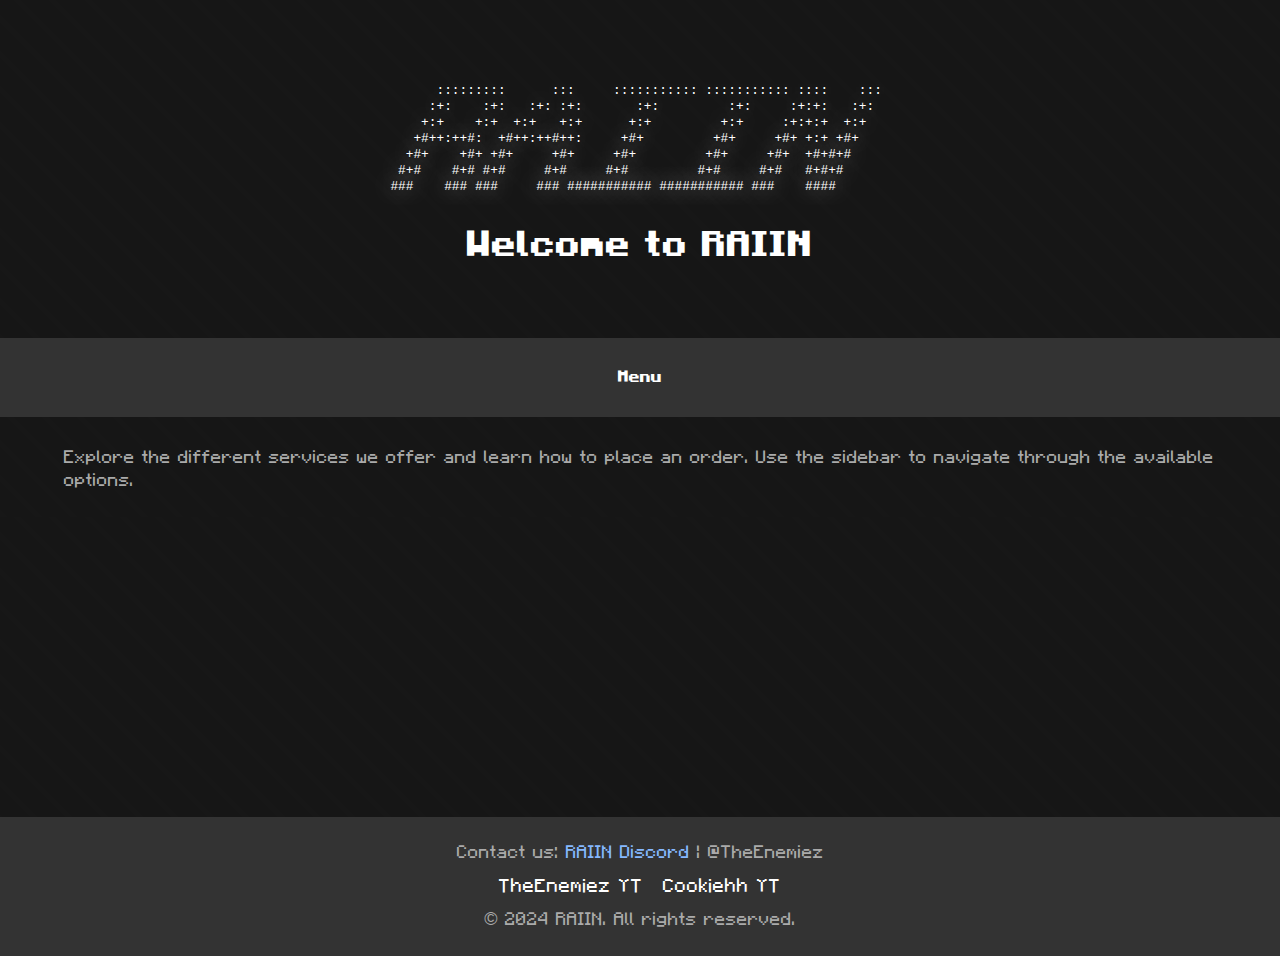
==== commit 8687c881: "Favicon WOOOOOOO" ====
--- a/index.html
+++ b/index.html
@@ -6,6 +6,7 @@
 	<meta name="viewport" content="width=device-width, initial-scale=1" />
 	<title>RAIIN</title>
 	<link rel="stylesheet" href="styles.css" />
+	<link rel="icon" href="favicon.png" type="image/png" />
 </head>
 
 <body>
--- a/styles.css
+++ b/styles.css
@@ -61,9 +61,13 @@
 pre {
 	font-family: "Courier New", Courier, monospace;
 	text-shadow: 0px 0px 25px rgba(255, 255, 255, 1);
-	font-size: 16px;
+	font-size: 80%;
 	white-space: pre;
-}
+	overflow-x: auto;
+	width: 100%;
+	box-sizing: border-box;
+}
+
 
 b {
 	color: #fff;
@@ -615,5 +619,32 @@
 
 	nav button {
 		display: block;
+		background: none;
+		border: none;
+		color: #fff;
+		font-size: 16px;
+		font-weight: bold;
+		cursor: pointer;
+		padding: 10px;
+		text-align: center;
+		margin: 0 auto;
+	}
+
+	nav button:hover {
+		color: #85b8ff;
+	}
+
+	main {
+		width: 90%;
+	}
+
+	pre {
+		font-family: "Courier New", Courier, monospace;
+		text-shadow: 0px 0px 25px rgba(255, 255, 255, 1);
+		font-size: 1vw;
+		white-space: pre;
+		overflow-x: auto;
+		width: 100%;
+		box-sizing: border-box;
 	}
 }